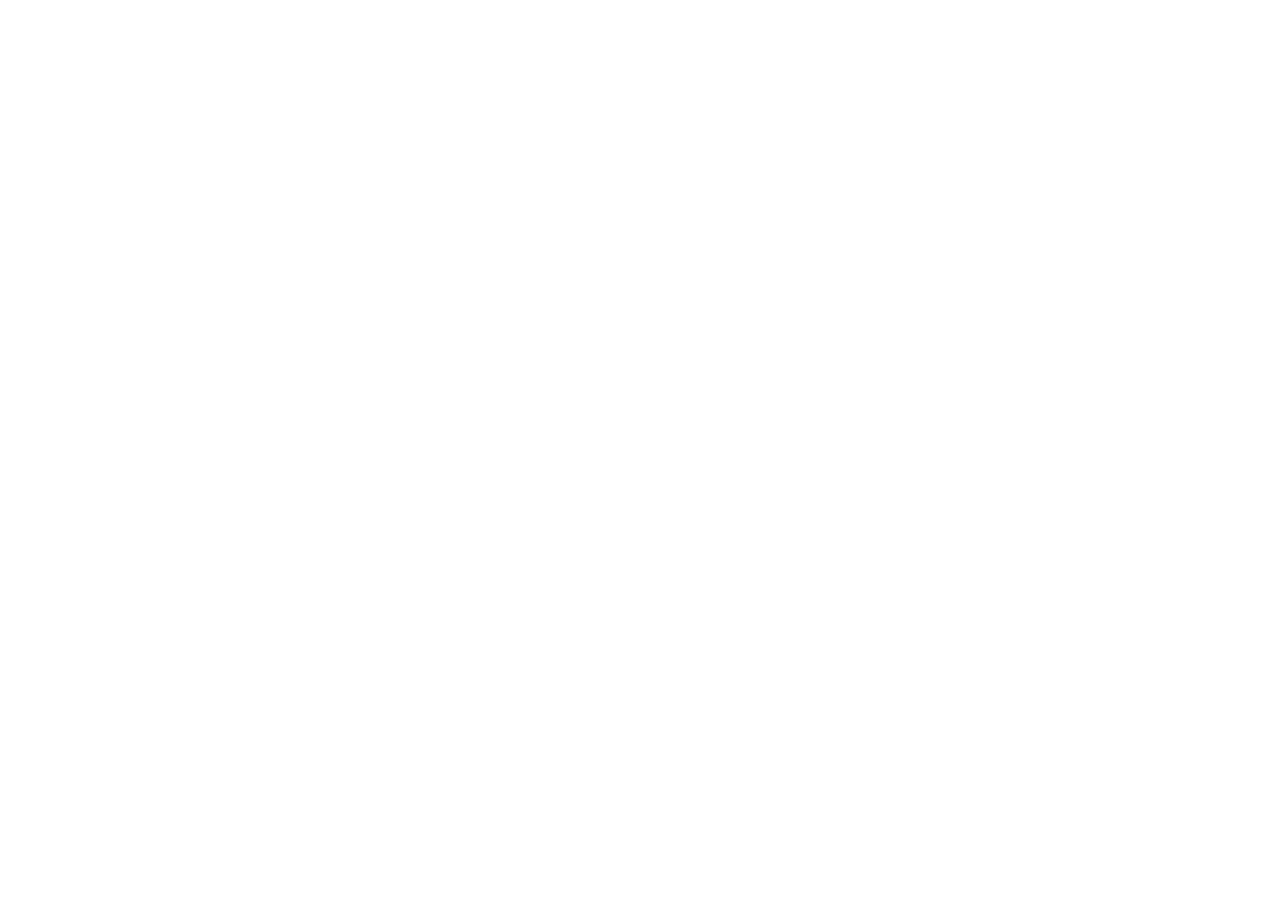
==== M2-D4-HW-2.html @ d6102610 "Upload Files" ====
<!DOCTYPE html>
<!--
    WELCOME TO THE STRIVE TEAM GENERATOR!

    In this app you will generate teams and assign the participants to them.
    You will use the Bootstrap components for the elements of your app.

    The features are the following:
    - The user should be able to add a list of names, find a way to get the user input and fill a list with the new name.
    - The user should be able to set the number of teams he wants, so that they will be generated. A team is just another list to be displayed.
    - An "Assign" button will be required in order to launch the team generation functionality.
    - Every time the user clicks on the "Assign" button, a random name is placed in a team and removed from the initial list.
    - Each team should be inside a "column" to be responsive.
    - [EXTRA] Create a button to remove a user from a team, and putting him back in the main list, waiting to be reassigned.
    - [EXTRA] Create a button to reset the state of the app.
-->
<!-- saved from url=(0436)https://s3.eu-west-1.amazonaws.com/eduflow-production/activity-resources/487023959572329.html?X-Amz-Algorithm=AWS4-HMAC-SHA256&X-Amz-Credential=AKIA2TAWW44RDWPS6YGR%2F20210325%2Feu-west-1%2Fs3%2Faws4_request&X-Amz-Date=20210325T161650Z&X-Amz-Expires=600&X-Amz-SignedHeaders=host&response-content-disposition=inline%3B%20filename%2A%3DUTF-8%27%27M2-D4.html&X-Amz-Signature=96b801c57f08af25f7d08f836147139c7ca454b0ee18d9db3ee96afef4c2fbfd -->
<html lang="en"><head><meta http-equiv="Content-Type" content="text/html; charset=UTF-8">
    <!-- Required meta tags -->
    
    <meta name="viewport" content="width=device-width, initial-scale=1, shrink-to-fit=no">

    <!-- Bootstrap CSS -->
    <link rel="stylesheet" href="./M2-DW-HW-2_files/bootstrap.min.css" integrity="sha384-B0vP5xmATw1+K9KRQjQERJvTumQW0nPEzvF6L/Z6nronJ3oUOFUFpCjEUQouq2+l" crossorigin="anonymous">
  </head>
  <body>
    <script src="./M2-DW-HW-2_files/jquery-3.5.1.slim.min.js" integrity="sha384-DfXdz2htPH0lsSSs5nCTpuj/zy4C+OGpamoFVy38MVBnE+IbbVYUew+OrCXaRkfj" crossorigin="anonymous"></script>
    <script src="./M2-DW-HW-2_files/bootstrap.bundle.min.js" integrity="sha384-Piv4xVNRyMGpqkS2by6br4gNJ7DXjqk09RmUpJ8jgGtD7zP9yug3goQfGII0yAns" crossorigin="anonymous"></script>
  

</body></html>
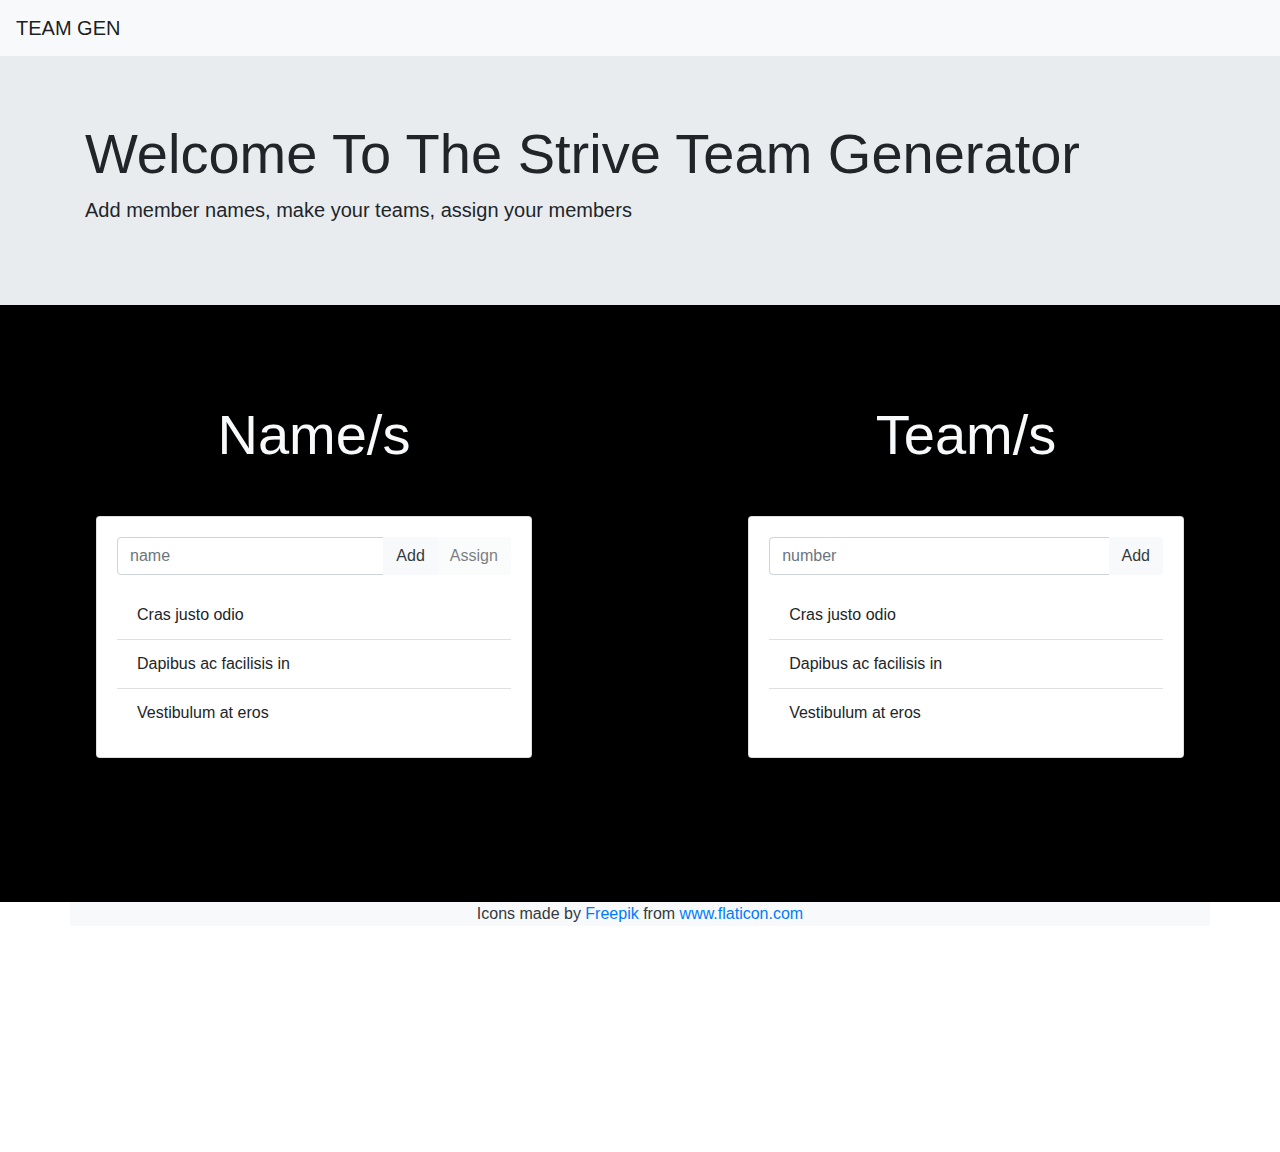
==== commit 2125555a: "Update" ====
--- a/M2-D4-HW-2.html
+++ b/M2-D4-HW-2.html
@@ -21,11 +21,93 @@
     <meta name="viewport" content="width=device-width, initial-scale=1, shrink-to-fit=no">
 
     <!-- Bootstrap CSS -->
+    <link rel="stylesheet" type="text/css" href="style.css">
     <link rel="stylesheet" href="./M2-DW-HW-2_files/bootstrap.min.css" integrity="sha384-B0vP5xmATw1+K9KRQjQERJvTumQW0nPEzvF6L/Z6nronJ3oUOFUFpCjEUQouq2+l" crossorigin="anonymous">
   </head>
   <body>
+    <nav class="navbar navbar-light bg-light">
+      <a class="navbar-brand" href="#"><imgsrc="team.png" width="30" height="30" class="d-inline-block align-top mr-2" alt="">TEAM GEN</a>
+    </nav>
+    <main>
+      <div class="jumbotron jumbotron-fluid mb-0">
+        <div class="container">
+          <h1 class="display-4">Welcome To The Strive Team Generator</h1>
+          <p class="lead">Add member names, make your teams, assign your members</p>
+        </div>
+      </div>
+
+      <div class="container-fluid p-md-2 p-lg-5" style="background-color:rgb(0,0,0)">
+       
+        <div class="row py-5 px-md-5">
+
+          <div class="col-md-6 col-lg-5 text-center">
+            <span class="display-4 text-light">Name/s</span>
+          <div class="card my-5">
+            <div class="card-body text-left">
+            <div class="input-group mb-3">
+              <input type="text" class="form-control" placeholder="name" aria-label="Recipient's username" aria-describedby="basic-addon2">
+              <div class="input-group-append">
+                <button class="btn text-dark bg-light" type="button">Add</button>
+                <button class="btn text-dark bg-light" type="button" disabled>Assign</button>
+              </div>
+
+                 
+                </div>
+                <ul class="list-group list-group-flush">
+                  <li class="list-group-item">Cras justo odio</li>
+                  <li class="list-group-item">Dapibus ac facilisis in</li>
+                  <li class="list-group-item">Vestibulum at eros</li>
+                </ul>
+                
+              </div>
+            </div>
+          </div>
+       
+        
+        
+        
+          <div class="col-md-6 col-lg-5 ml-md-auto text-center">
+            <span class="display-4  text-light">Team/s</span>
+            <div class="card my-5">
+              <div class="card-body text-left">
+              <div class="input-group mb-3">
+                <input type="text" class="form-control" placeholder="number" aria-label="Recipient's username" aria-describedby="basic-addon2 " >
+                <div class="input-group-append">
+                  <button class="btn text-dark bg-light" type="button">Add</button>
+                </div>
+  
+                   
+                  </div>
+                  <ul class="list-group list-group-flush">
+                    <li class="list-group-item">Cras justo odio</li>
+                    <li class="list-group-item">Dapibus ac facilisis in</li>
+                    <li class="list-group-item">Vestibulum at eros</li>
+                  </ul>
+                  
+                </div>
+              </div>
+            </div>
+         
+    
+    </div>
+  </div>
+    </main>
+
+    
+
+<footer>
+  <div class="container bg-light" style="background-color: transparent;">
+    <div class="row">
+        <div class="d-inline-block text-dark my-md-auto ml-md-auto mr-md-auto">Icons made by <a href="https://www.freepik.com" title="Freepik">Freepik</a> from <a href="https://www.flaticon.com/" title="Flaticon">www.flaticon.com</a></div>
+    </div>
+  </div>
+</footer>
+
+
+
+
+
     <script src="./M2-DW-HW-2_files/jquery-3.5.1.slim.min.js" integrity="sha384-DfXdz2htPH0lsSSs5nCTpuj/zy4C+OGpamoFVy38MVBnE+IbbVYUew+OrCXaRkfj" crossorigin="anonymous"></script>
     <script src="./M2-DW-HW-2_files/bootstrap.bundle.min.js" integrity="sha384-Piv4xVNRyMGpqkS2by6br4gNJ7DXjqk09RmUpJ8jgGtD7zP9yug3goQfGII0yAns" crossorigin="anonymous"></script>
-  
-
-</body></html>+</body>
+</html>--- a/style.css
+++ b/style.css
@@ -0,0 +1,11 @@
+*{
+    box-sizing:border-box;
+}
+
+body{
+    height:100%;
+}
+
+footer{
+    height:250px;
+}